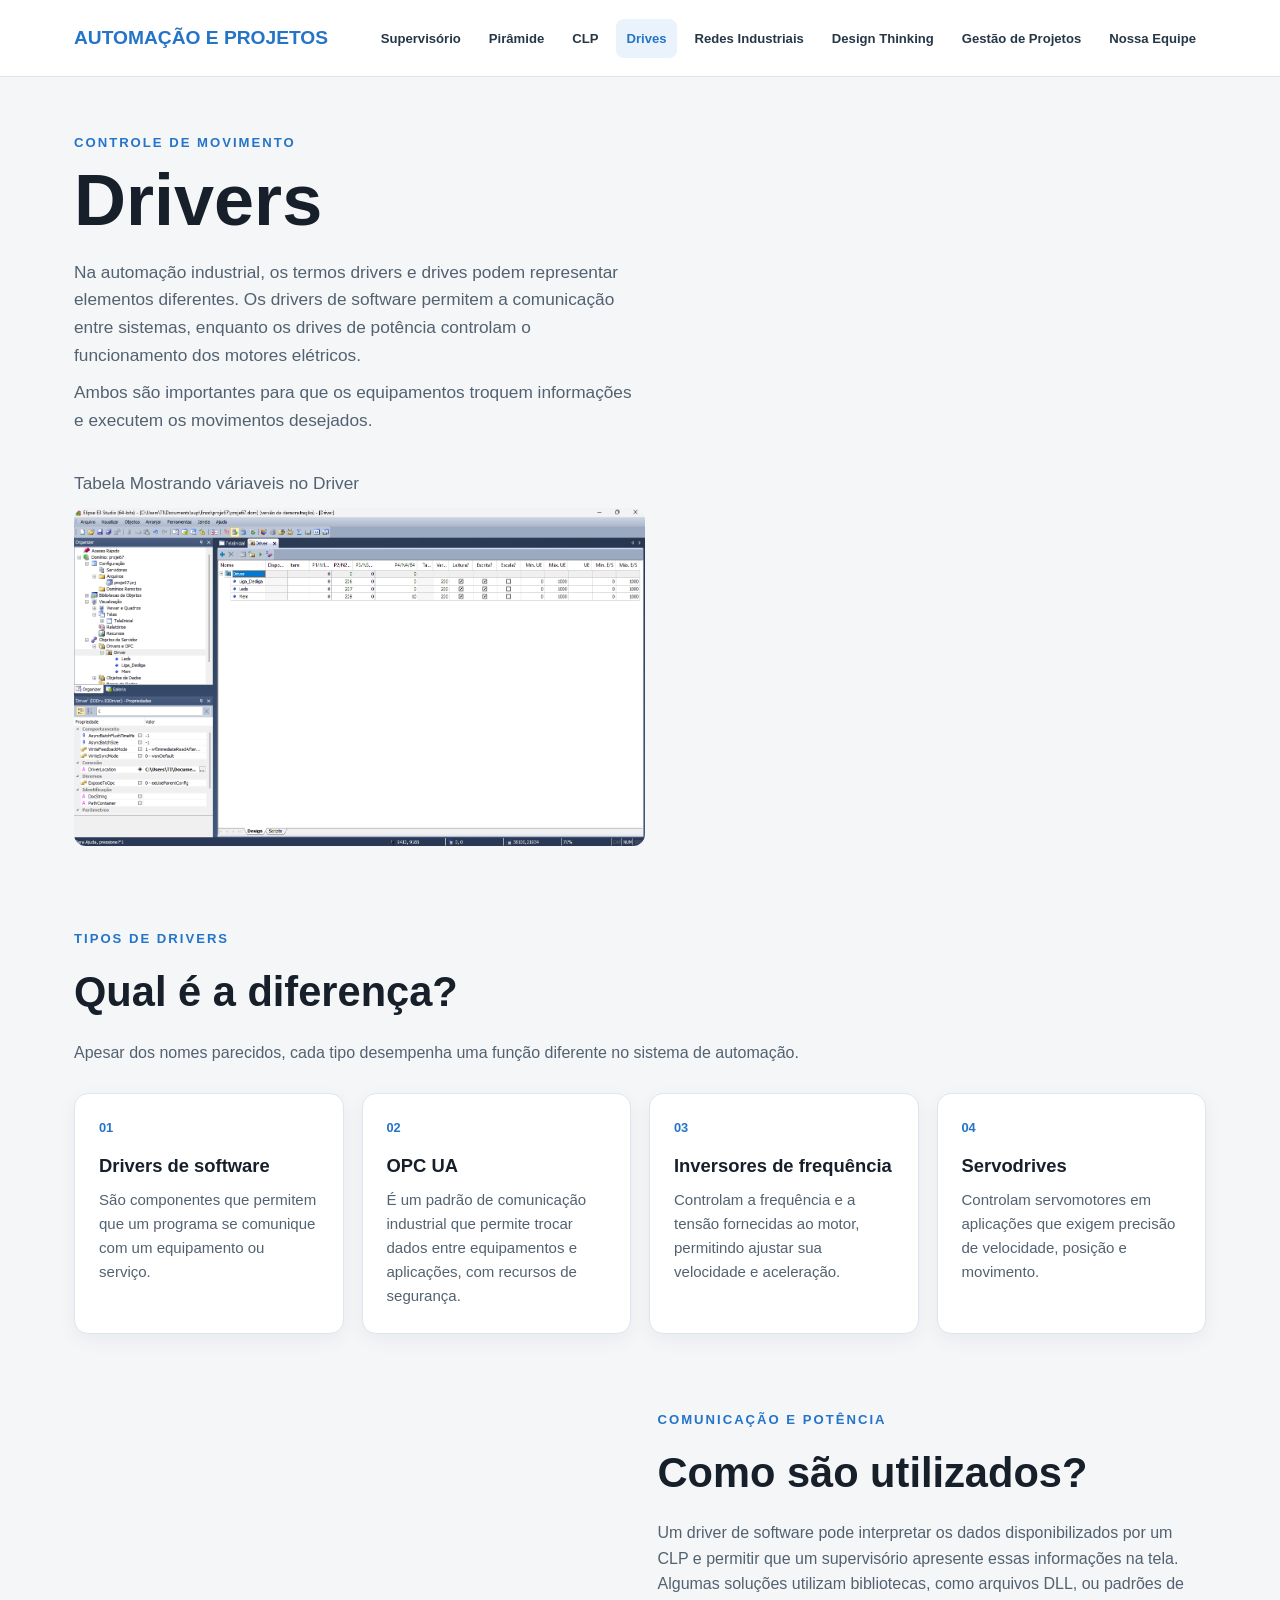
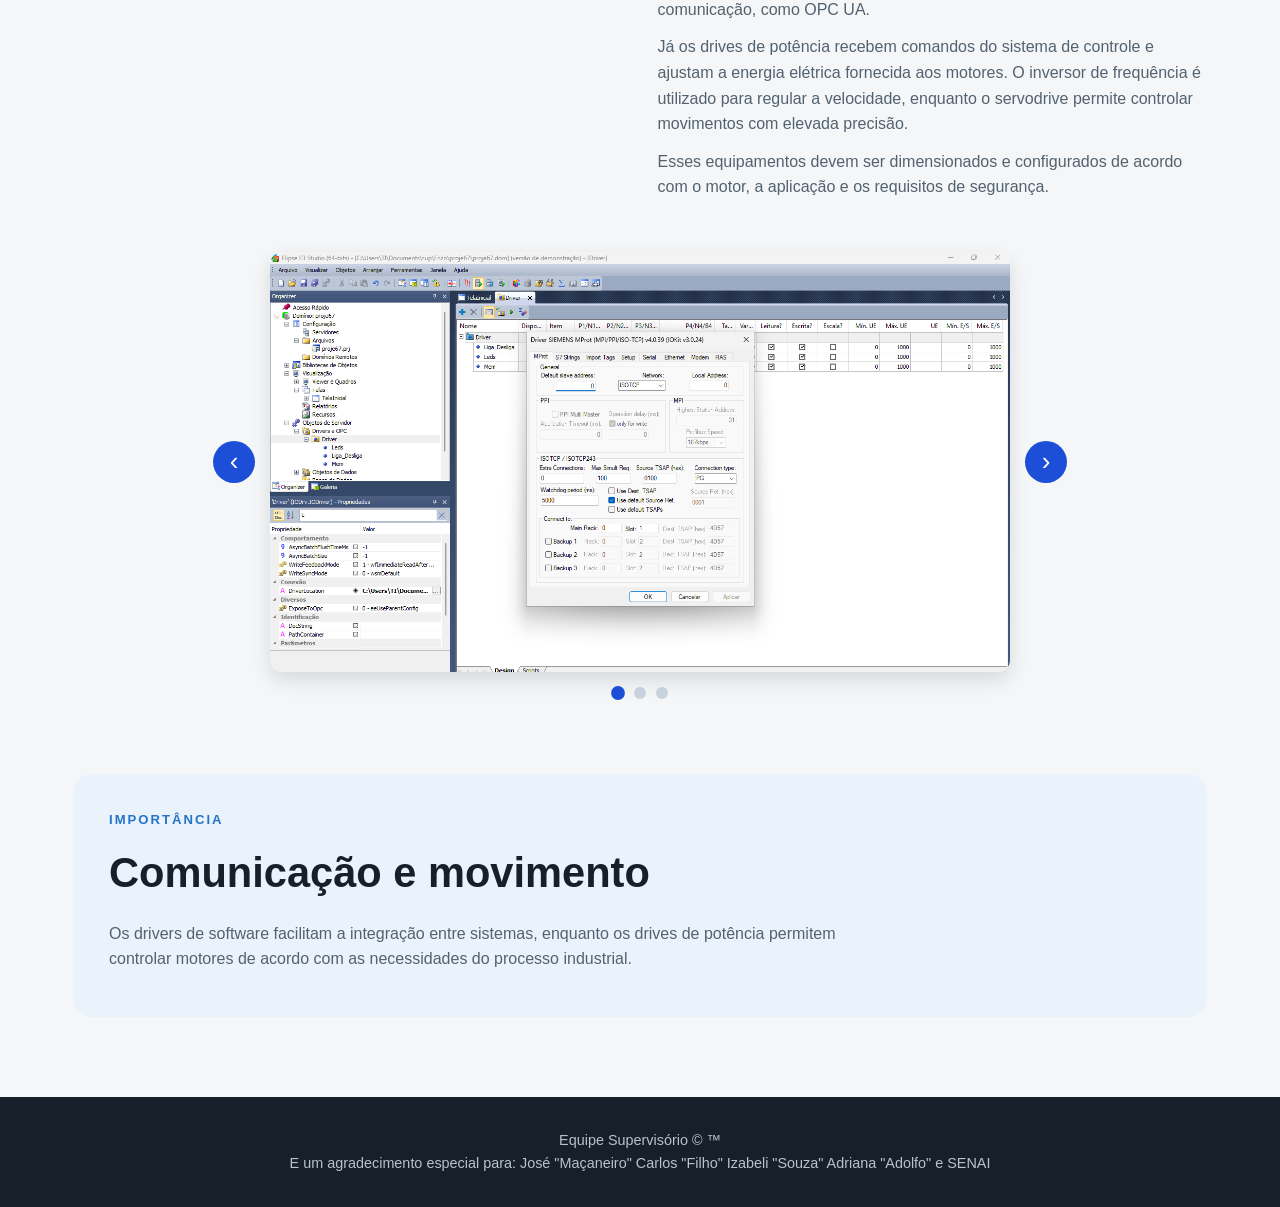
==== html/drives.html @ bd2dfe1d "site" ====
<!DOCTYPE html>
<html lang="pt-BR">
<head>
    <meta charset="UTF-8">
    <meta name="viewport" content="width=device-width, initial-scale=1.0">
    <title>Drives</title>
    <link rel="stylesheet" href="../css/style.css">
        <script src="../js/carrocel.js"defer></script>
</head>
<body>

<header>
    <nav>
        <p class="titulo">AUTOMAÇÃO E PROJETOS</p>
        <a href="../index.html">Supervisório</a>
        <a href="./piramide.html">Pirâmide</a>
        <a href="./clp.html">CLP</a>
        <a class="ativa" href="./drives.html">Drives</a>
        <a href="./redes.html">Redes Industriais</a>
        <a href="./designThinking.html">Design Thinking</a>
        <a href="./gestaoProjetos.html">Gestão de Projetos</a>
        <a href="./contato.html">Nossa Equipe</a>
    </nav>

    <details class="mobile">
        <summary>=</summary>
        <div class="menuMobile">
            <a href="../index.html">Supervisório</a>
            <a href="./piramide.html">Pirâmide</a>
            <a href="./clp.html">CLP</a>
            <a href="./drives.html">Drives</a>
            <a href="./redes.html">Redes Industriais</a>
            <a href="./gestaoProjetos.html">Gestão de Projetos</a>
            <a href="./designThinking.html">Design Thinking</a>
            <a href="./contato.html">Nossa Equipe</a>
        </div>
    </details>
</header>

<main>
    <div class="cima">
        <div>
            <div class="azulzinho">Controle de movimento</div>
            <h1>Drivers</h1>
            <p>Na automação industrial, os termos drivers e drives podem representar elementos diferentes. Os drivers de software permitem a comunicação entre sistemas, enquanto os drives de potência controlam o funcionamento dos motores elétricos.</p>
            <p>Ambos são importantes para que os equipamentos troquem informações e executem os movimentos desejados.</p>
            <br>
            <p>Tabela Mostrando váriaveis no Driver</p>
            <img src="../img/tabela_driver.png" alt="Tabela comparativa de drivers" class="image">
        </div>

        <img class="driveimg" src="../img/inv.jpg" alt="" >
        <!--  -->
    </div>

    <section>
        <div class="secao_cima">
            <div class="azulzinho">Tipos de drivers</div>
            <h2>Qual é a diferença?</h2>
            <p>Apesar dos nomes parecidos, cada tipo desempenha uma função diferente no sistema de automação.</p>
        </div>

        <div class="meio">
            <article class="quad">
                <div class="numero">01</div>
                <h3>Drivers de software</h3>
                <p>São componentes que permitem que um programa se comunique com um equipamento ou serviço.</p>
            </article>

            <article class="quad">
                <div class="numero">02</div>
                <h3>OPC UA</h3>
                <p>É um padrão de comunicação industrial que permite trocar dados entre equipamentos e aplicações, com recursos de segurança.</p>
            </article>

            <article class="quad">
                <div class="numero">03</div>
                <h3>Inversores de frequência</h3>
                <p>Controlam a frequência e a tensão fornecidas ao motor, permitindo ajustar sua velocidade e aceleração.</p>
            </article>

            <article class="quad">
                <div class="numero">04</div>
                <h3>Servodrives</h3>
                <p>Controlam servomotores em aplicações que exigem precisão de velocidade, posição e movimento.</p>
            </article>
        </div>
    </section>

    <section>
        <div class="baixo">
            <img class="image" src="../img/drive.jpg" alt="">
            <!--  -->
            <div>
                <div class="azulzinho">Comunicação e potência</div>
                <h2>Como são utilizados?</h2>
                <p class="espacoP">Um driver de software pode interpretar os dados disponibilizados por um CLP e permitir que um supervisório apresente essas informações na tela. Algumas soluções utilizam bibliotecas, como arquivos DLL, ou padrões de comunicação, como OPC UA.</p>
                <p class="espacoP">Já os drives de potência recebem comandos do sistema de controle e ajustam a energia elétrica fornecida aos motores. O inversor de frequência é utilizado para regular a velocidade, enquanto o servodrive permite controlar movimentos com elevada precisão.</p>
                <p class="espacoP">Esses equipamentos devem ser dimensionados e configurados de acordo com o motor, a aplicação e os requisitos de segurança.</p>
        </div>
    </div>
    
</div>
</div>
</section>

<section class="carrossel-section">
    <div class="carrossel">
        <button class="carrossel-btn prev" type="button" aria-label="Imagem anterior">‹</button>

        <div class="carrossel-viewport">
            <div class="slide ativo">
                <img src="../img/Driver_passo_01.png" alt="Monstrado a configuração do driver - Passo 1">
            </div>
            <div class="slide">
                <img src="../img/Driver_passo_02.png" alt="Monstrado a configuração do driver - Passo 2">
            </div>
            <div class="slide">
                <img src="../img/Driver_passo_03.png" alt="Monstrado a configuração do driver - Passo 3">
            </div>
        </div>

        <button class="carrossel-btn next" type="button" aria-label="Próxima imagem">›</button>
    </div>

    <div class="carrossel-pontos" aria-label="Navegação do carrossel">
        <button class="ponto ativo" type="button" aria-label="Ir para a imagem 1"></button>
        <button class="ponto" type="button" aria-label="Ir para a imagem 2"></button>
        <button class="ponto" type="button" aria-label="Ir para a imagem 3"></button>
    </div>
</section>


</script>  <section>
        <div class="final">
            <div class="azulzinho">Importância</div>
            <h2>Comunicação e movimento</h2>
            <p>Os drivers de software facilitam a integração entre sistemas, enquanto os drives de potência permitem controlar motores de acordo com as necessidades do processo industrial.</p>
        </div>
    </section>
</main>

<footer>
    <p>Equipe Supervisório &copy; &trade; <br> E um agradecimento especial para: José "Maçaneiro" Carlos "Filho" Izabeli "Souza" Adriana "Adolfo" e SENAI</p>
</footer>

</body>
</html>
---- css/style.css ----
* {
  box-sizing: border-box;
  margin: 0;
  padding: 0;
}


body {
  font-family: Arial, Helvetica, sans-serif;
  background: #f4f6f8;
  color: #17202a;
  line-height: 1.6;
}


header {
  background: #ffffff;
  border-bottom: 1px solid #dfe4e8;
  position: sticky;
  top: 0;
  z-index: 10;
}

nav {
  max-width: 1180px;
  margin: auto;
  min-height: 76px;
  display: flex;
  align-items: center;
  justify-content: space-between;
  gap: 8px;
  padding: 12px 24px;
}

.titulo {
  color: #2474c8;
  font-size: 1.2rem;
  font-weight: 800;
  text-decoration: none;
  white-space: nowrap;
  margin-right: auto;
}

nav a {
  color: #263746;
  text-decoration: none;
  font-weight: 700;
  font-size: .82rem;
  padding: 9px 10px;
  border-radius: 8px;
}

nav a:hover,
nav a.ativa {
  background: #eaf3fc;
  color: #2474c8;
}

.mobile {
  display: none;
}

main {
  max-width: 1180px;
  margin: auto;
  padding: 55px 24px 80px;
}

.cima {
  display: grid;
  grid-template-columns: 1.05fr .95fr;
  gap: 45px;
  align-items: center;
  min-height: 430px;
}

img {
  width: 100%;
  border-radius: 12px;
}

.driveimg {
  width: 280px;
}

.azulzinho {
  color: #2474c8;
  text-transform: uppercase;
  letter-spacing: 2px;
  font-size: .82rem;
  font-weight: 800;
  margin-bottom: 10px;
}

h1 {
  font-size: clamp(2.4rem, 6vw, 4.5rem);
  line-height: 1.05;
  margin-bottom: 20px;
}

h2 {
  font-size: clamp(1.8rem, 4vw, 2.6rem);
  margin-bottom: 14px;
}

h3 {
  font-size: 1.15rem;
  margin-bottom: 8px;
}

p {
  color: #536270;
  max-width: 760px;
}

.espacoP {
  margin-bottom: 12px;
}

.cima p {
  font-size: 1.08rem;
  margin-bottom: 10px;
}

section {
  margin-top: 75px;
}

.secao_cima {
  margin-bottom: 28px;
}

.meio {
  display: grid;
  grid-template-columns: repeat(4, 1fr);
  gap: 18px;
}

.quad {
  background: white;
  border: 1px solid #e0e5e9;
  border-radius: 14px;
  padding: 24px;
  box-shadow: 0 6px 20px rgba(25, 45, 65, .05);
}

.quad .numero {
  color: #2474c8;
  font-weight: 900;
  font-size: .8rem;
  margin-bottom: 12px;
}

.quad p {
  font-size: .94rem;
}

.baixo {
  display: grid;
  grid-template-columns: 1fr 1fr;
  gap: 35px;
  align-items: center;
}


.final {
  background: #eaf3fc;
  border-radius: 18px;
  padding: 35px;
}

.final p {
  margin-bottom: 10px;
}

footer {
  background: #17202a;
  color: #dce4ea;
  padding: 32px 24px;
  text-align: center;
}

footer p {
  margin: auto;
  color: #b7c2cb;
  font-size: .9rem;
}

@media (max-width: 1000px) {

  nav {
    gap: 4px;
    padding: 12px 16px;
  }

  nav a {
    font-size: .76rem;
    padding: 8px 7px;
  }

  .titulo {
    font-size: 1.05rem;
  }

  .meio {
    grid-template-columns: repeat(2, 1fr);
  }

}

@media (max-width: 950px) {

  nav {
    display: none;
  }

  header {
    min-height: 60px;
  }

  .mobile {
    display: block;
    position: relative;
    width: fit-content;
    padding: 10px 17px;
  }

  .mobile summary {
    display: inline-block;
    cursor: pointer;
    list-style: none;
    background-color: #ffffff;
    color: #17202a;
    padding: 8px 12px;
    border-radius: 8px;
    font-size: 1.2rem;
  }

  .mobile .menuMobile {
    position: absolute;
    left: 17px;
    top: 52px;
    background-color: white;
    list-style: none;
    padding: 10px;
    margin-top: 5px;
    min-width: 210px;
    box-shadow: 0 2px 8px #0003;
    border-radius: 8px;
    z-index: 10;
  }

  .mobile .menuMobile a {
    padding: 8px;
  }

  .mobile .menuMobile a {
    display: block;
    padding: 8px;
    text-decoration: none;
    color: #263746;
  }

  .mobile a:hover {
    color: #2474c8;
  }

}


@media (max-width: 600px) {

  main {
    padding: 35px 17px 60px;
  }

  .cima,
  .baixo {
    grid-template-columns: 1fr;
  }

  .cima {
    gap: 25px;
    min-height: auto;
  }

  .meio {
    grid-template-columns: 1fr;
  }

  section {
    margin-top: 60px;
  }

  .quad {
    padding: 20px;
  }

  .final {
    padding: 25px;
  }


}

.piramide {
  display: flex;
  flex-direction: column;
  align-items: center;
  gap: 5px;
  margin: 35px auto;
  width: 100%;
}

.nivel {
  text-align: center;
  padding: 22px 25px;
  background: white;
  border: 1px solid #d5e3f0;
  border-radius: 8px;
  box-shadow: 0 4px 12px rgba(25, 45, 65, .06);
}

.nivel h3 {
  color: #17202a;
  margin: 5px 0 8px;
}

.nivel p {
  margin: auto;
  font-size: .9rem;
}

.nivel .numero {
  color: #2474c8;
  font-size: .8rem;
  font-weight: 900;
}

.nivel1 {
  width: 35%;
  background: #eaf3fc;
}

.nivel2 {
  width: 48%;
}

.nivel3 {
  width: 61%;
  background: #eaf3fc;
}

.nivel4 {
  width: 74%;
}

.nivel5 {
  width: 87%;
  background: #eaf3fc;
}

@media (max-width: 600px) {
  .nivel {
    padding: 16px 12px;
  }

  .nivel1 {
    width: 52%;
  }

  .nivel2 {
    width: 65%;
  }

  .nivel3 {
    width: 78%;
  }

  .nivel4 {
    width: 90%;
  }

  .nivel5 {
    width: 100%;
  }

  .nivel p {
    font-size: .85rem;
  }
}

.listaRedes {
  display: grid;
  grid-template-columns: repeat(2, minmax(0, 1fr));
  column-gap: 40px;
  row-gap: 0;
  margin-top: 25px;
}

.itemRedes {
  background: transparent;
  border: none;
  border-bottom: 1px solid #d7e0e8;
  border-radius: 0;
  box-shadow: none;
  padding: 25px 10px;
  position: relative;
}

.itemRedes .numero {
  display: inline-block;
  color: #2474c8;
  background: #eaf3fc;
  font-size: .78rem;
  font-weight: 900;
  padding: 4px 10px;
  border-radius: 5px;
  margin-bottom: 12px;
}

.itemRedes h3 {
  color: #17202a;
  font-size: 1.2rem;
  margin-bottom: 8px;
}

.itemRedes p {
  font-size: .95rem;
  line-height: 1.7;
}

@media (max-width: 600px) {
  .listaRedes {
    grid-template-columns: 1fr;
  }

  .itemRedes {
    padding: 22px 5px;
  }
}

.etapas {
  display: grid;
  grid-template-columns: repeat(5, minmax(0, 1fr));
  gap: 20px;
  margin-top: 45px;
}

.etapaDesign {
  position: relative;
  padding: 0 5px 20px;
}

.numeroEtapa {
  display: flex;
  align-items: center;
  justify-content: center;
  width: 48px;
  height: 48px;
  border-radius: 50%;
  background: #2474c8;
  color: white;
  font-weight: 900;
  font-size: 1rem;
  position: relative;
  z-index: 1;
}

.linhaEtapa {
  height: 3px;
  background: #c8dff5;
  position: absolute;
  top: 23px;
  left: 48px;
  right: -20px;
}


.etapaDesign h3 {
  margin-top: 22px;
  font-size: 1.15rem;
  color: #17202a;
}

.etapaDesign p {
  font-size: .92rem;
  line-height: 1.7;
}

.aplicacaoDesign {
  display: grid;
  grid-template-columns: 1fr 1fr;
  align-items: center;
  gap: 45px;
}

.aplicacaoDesign img {
  width: 100%;
  max-height: 420px;
  object-fit: cover;
  border-radius: 18px;
}

.aplicacaoDesign h2 {
  margin-bottom: 18px;
}

.aplicacaoDesign p {
  margin-bottom: 14px;
}

.resultadoDesign {
  padding: 35px 0;
  border-top: 3px solid #2474c8;
  border-bottom: 1px solid #d7e0e8;
}

.resultadoDesign h2 {
  max-width: 650px;
}

.resultadoDesign p {
  font-size: 1.05rem;
  max-width: 850px;
}

@media (max-width: 900px) {
  .etapas {
    grid-template-columns: repeat(2, minmax(0, 1fr));
    gap: 25px;
  }

  .linhaEtapa {
    display: none;
  }

  .aplicacaoDesign {
    grid-template-columns: 1fr;
    gap: 25px;
  }

  .aplicacaoDesign img {
    max-height: 350px;
    object-fit: contain;
  }
}

@media (max-width: 600px) {
  .etapas {
    grid-template-columns: 1fr;
    gap: 0;
    margin-top: 30px;
  }

  .etapaDesign {
    padding: 0 0 28px 4px;
  }

  .etapaDesign h3 {
    margin-top: 12px;
  }

  .etapaDesign p {
    max-width: 100%;
  }

  .resultadoDesign {
    padding: 28px 0;
  }
}

.introCLP {
  max-width: 1180px;
  margin: 55px auto 75px;
  padding: 0 25px;
  display: grid;
  grid-template-columns: 1fr 1fr;
  align-items: center;
  gap: 55px;
}

.textoIntroCLP h1 {
  font-size: 3rem;
  line-height: 1.15;
  margin: 15px 0 25px;
  color: #17202a;
}

.textoIntroCLP p {
  color: #526174;
  line-height: 1.8;
  margin-bottom: 16px;
}

.imagemIntroCLP {
  width: 100%;
  height: 390px;
  object-fit: cover;
  border-radius: 14px;
  display: block;
}

.funcionamentoCLP {
  padding: 60px 25px 70px;
}

.tituloFuncionamentoCLP {
  max-width: 1180px;
  margin: 0 auto 40px;
  text-align: left;
}

.tituloFuncionamentoCLP h2 {
  font-size: 2.3rem;
  color: #17202a;
  margin: 12px 0;
}

.tituloFuncionamentoCLP p {
  color: #526174;
  line-height: 1.8;
}

.etapasCLP {
  max-width: 1180px;
  margin: auto;
  display: grid;
  grid-template-columns: repeat(4, minmax(0, 1fr));
  gap: 22px;
}

.etapaCLP {
  padding: 25px 22px;
  border-top: 3px solid #2474c8;
  background-color: #ffffff;
  border-radius: 0 0 10px 10px;
  transition: transform 0.2s, box-shadow 0.2s;
}

.numeroCLP {
  color: #2474c8;
  font-size: 1.8rem;
  font-weight: 900;
  margin-bottom: 20px;
}

.etapaCLP h3 {
  font-size: 1.2rem;
  color: #17202a;
  margin-bottom: 12px;
}

.etapaCLP p {
  color: #526174;
  line-height: 1.7;
  font-size: 0.95rem;
}

.aplicacaoCLP {
  max-width: 1180px;
  margin: 75px auto;
  padding: 0 25px;
  display: grid;
  grid-template-columns: 0.95fr 1.05fr;
  gap: 50px;
  align-items: center;
  direction: rtl;
}

.imagemAplicacaoCLP {
  width: 100%;
  height: 430px;
  object-fit: cover;
  display: block;
  border-radius: 14px;
}

.textoAplicacaoCLP {
  direction: ltr;
}

.textoAplicacaoCLP h2 {
  font-size: 2.3rem;
  line-height: 1.25;
  color: #17202a;
  margin: 14px 0 22px;
}

.textoAplicacaoCLP p {
  color: #526174;
  line-height: 1.8;
  margin-bottom: 16px;
}

.importanciaCLP {
  max-width: 1130px;
  margin: 0 auto 65px;
  padding: 30px;
  display: flex;
  align-items: flex-start;
  gap: 25px;
  border-radius: 12px;
}

.importanciaCLP h2 {
  color: #17202a;
  margin: 10px 0;
  font-size: 1.8rem;
}

.importanciaCLP p {
  color: #526174;
  line-height: 1.8;
}

@media (max-width: 900px) {
  .introCLP {
    gap: 30px;
  }

  .textoIntroCLP h1 {
    font-size: 2.4rem;
  }

  .etapasCLP {
    grid-template-columns: repeat(2, minmax(0, 1fr));
  }

  .aplicacaoCLP {
    gap: 30px;
  }

  .imagemAplicacaoCLP {
    height: 360px;
  }

  .importanciaCLP {
    margin-left: 25px;
    margin-right: 25px;
  }
}

@media (max-width: 600px) {
  .introCLP {
    grid-template-columns: 1fr;
    margin: 35px auto 50px;
    padding: 0 18px;
    gap: 25px;
  }

  .textoIntroCLP h1 {
    font-size: 2.2rem;
  }

  .imagemIntroCLP {
    height: 270px;
  }

  .funcionamentoCLP {
    padding: 40px 18px;
  }

  .tituloFuncionamentoCLP h2 {
    font-size: 1.9rem;
  }

  .etapasCLP {
    grid-template-columns: 1fr;
    gap: 15px;
  }

  .etapaCLP {
    padding: 22px;
  }

  .numeroCLP {
    margin-bottom: 10px;
  }

  .aplicacaoCLP {
    grid-template-columns: 1fr;
    margin: 45px auto;
    padding: 0 18px;
    gap: 25px;
  }

  .imagemAplicacaoCLP {
    height: 280px;
  }

  .textoAplicacaoCLP h2 {
    font-size: 1.9rem;
  }

  .importanciaCLP {
    margin: 0 18px 40px;
    padding: 22px;
    gap: 15px;
  }
}




.carrossel-section {
  margin: 40px 0;
  text-align: center;
}

.carrossel {
  display: flex;
  align-items: center;
  justify-content: center;
  gap: 15px;
  margin-bottom: 15px;
}

.carrossel-viewport {
  position: relative;
  width: min(740px, 100%);
  max-height: 420px;
  overflow: hidden;
  border-radius: 12px;
  box-shadow: 0 8px 20px rgba(0, 0, 0, 0.12);
}

.slide {
  display: none;
  width: 100%;
}

.slide.ativo {
  display: block;
}

.slide img {
  display: block;
  width: 100%;
  height: auto;
  object-fit: contain;
  border-radius: 12px;
}

.carrossel-btn {
  width: 42px;
  height: 42px;
  border: none;
  border-radius: 50%;
  background: #1d4ed8;
  color: #fff;
  font-size: 26px;
  cursor: pointer;
  transition: 0.2s ease;
}

.carrossel-btn:hover {
  background: #163ea8;
}

.carrossel-pontos {
  display: flex;
  justify-content: center;
  gap: 10px;
}

.ponto {
  width: 12px;
  height: 12px;
  border: none;
  border-radius: 50%;
  background: #cbd5e1;
  cursor: pointer;
  transition: 0.2s ease;
}

.ponto.ativo {
  background: #1d4ed8;
  transform: scale(1.15);
}

.imagemIntroCLP {
  max-width: 100%;
  height: auto;
  object-fit: contain;
}

.etapaCLP p {
  overflow-wrap: break-word;
  word-wrap: break-word;
  word-break: break-word;
}

.contatoItem {
  display: flex;
  flex-direction: column;
  align-items: center;
  gap: 6px;
  margin-top: 15px;
  text-decoration: none;
  color: inherit;
  text-align: center;
}

.contatoItem span {
  font-size: 13px;
  word-break: break-all;
  color: #555;
}

.sociaisContainer {
  display: flex;
  justify-content: center;
  gap: 12px;
  margin-top: 15px;
  width: 100%;
}

.githubLink,
.gmailLink {
  display: inline-flex;
  align-items: center;
  justify-content: center;
  text-decoration: none;
  transition: transform 0.2s ease;
}

.githubIcon {
  width: 32px;
  height: 32px;
  fill: #24292e;
  transition: fill 0.2s ease;
}

.gmailIcon {
  width: 28px;
  height: 28px;
}

.githubLink:hover {
  transform: scale(1.1);
}

.githubLink:hover .githubIcon {
  fill: #000000;
}

.gmailLink:hover {
  transform: scale(1.1);
}
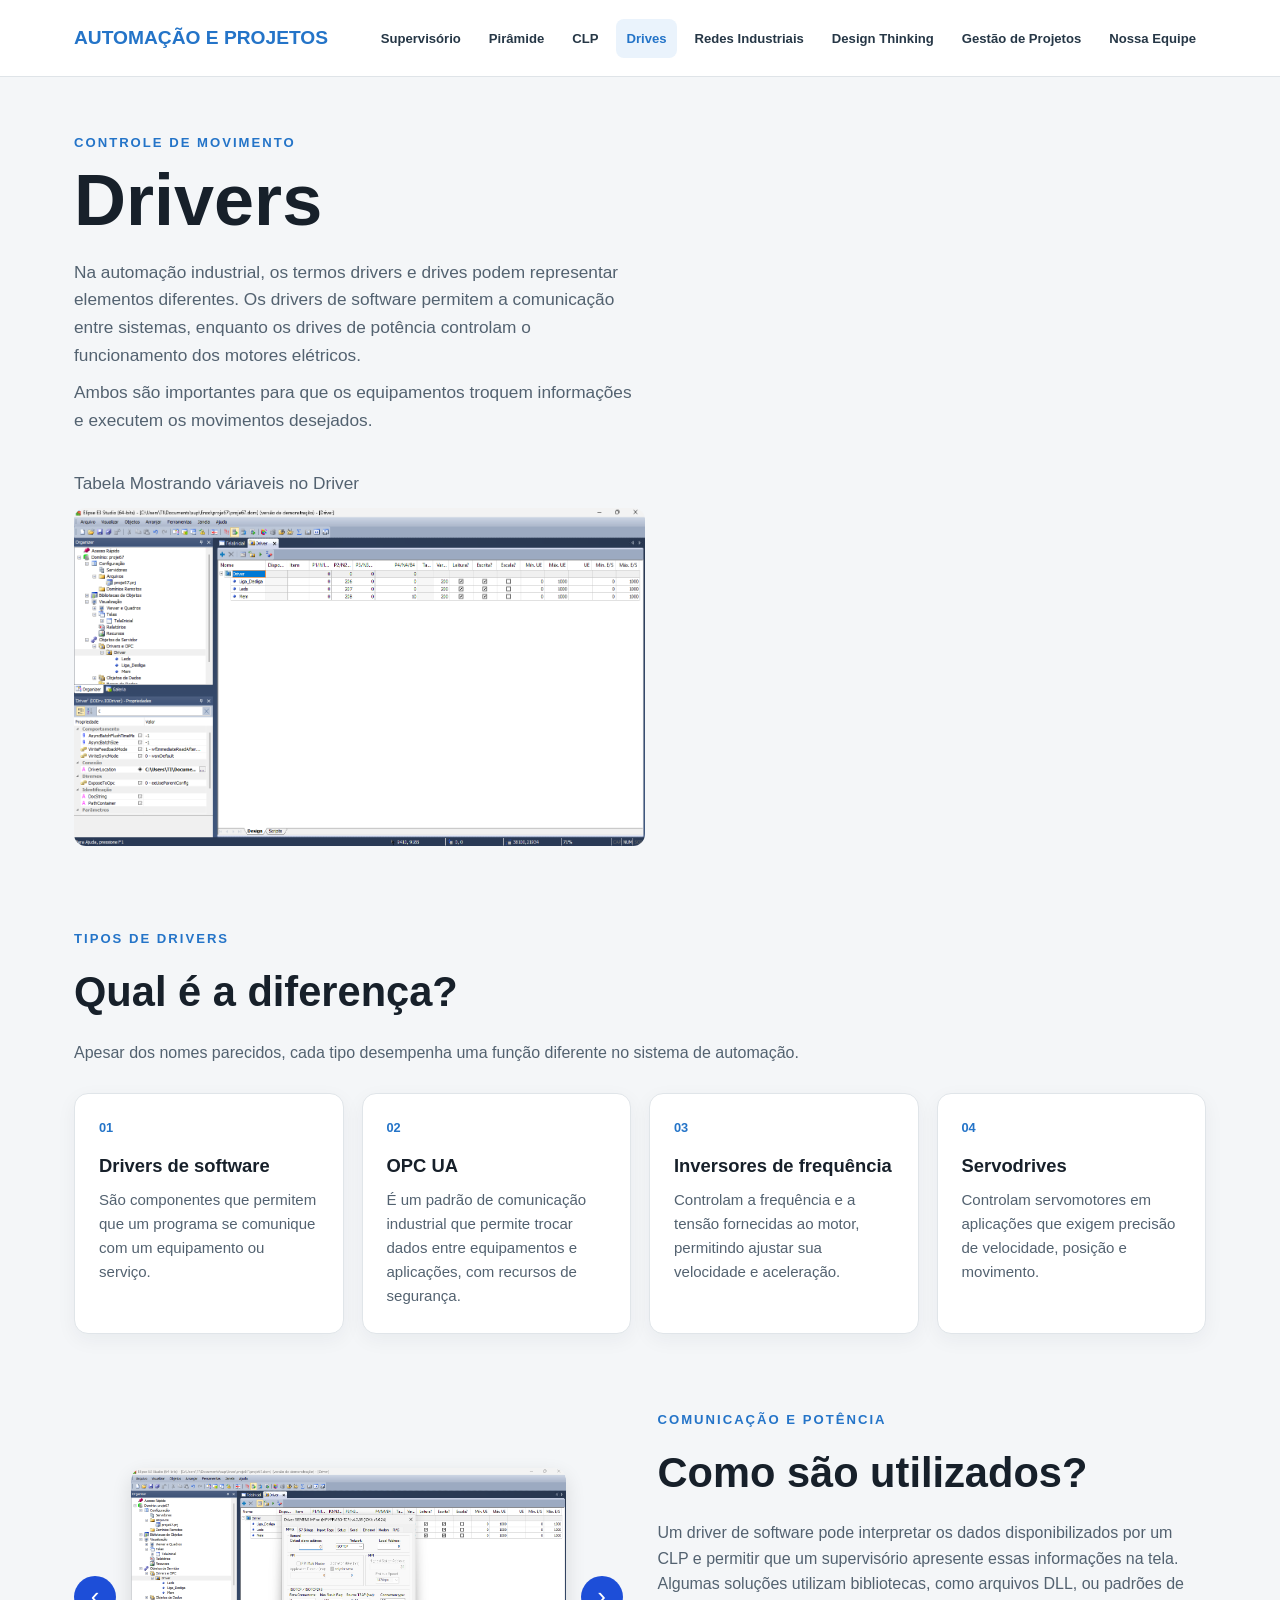
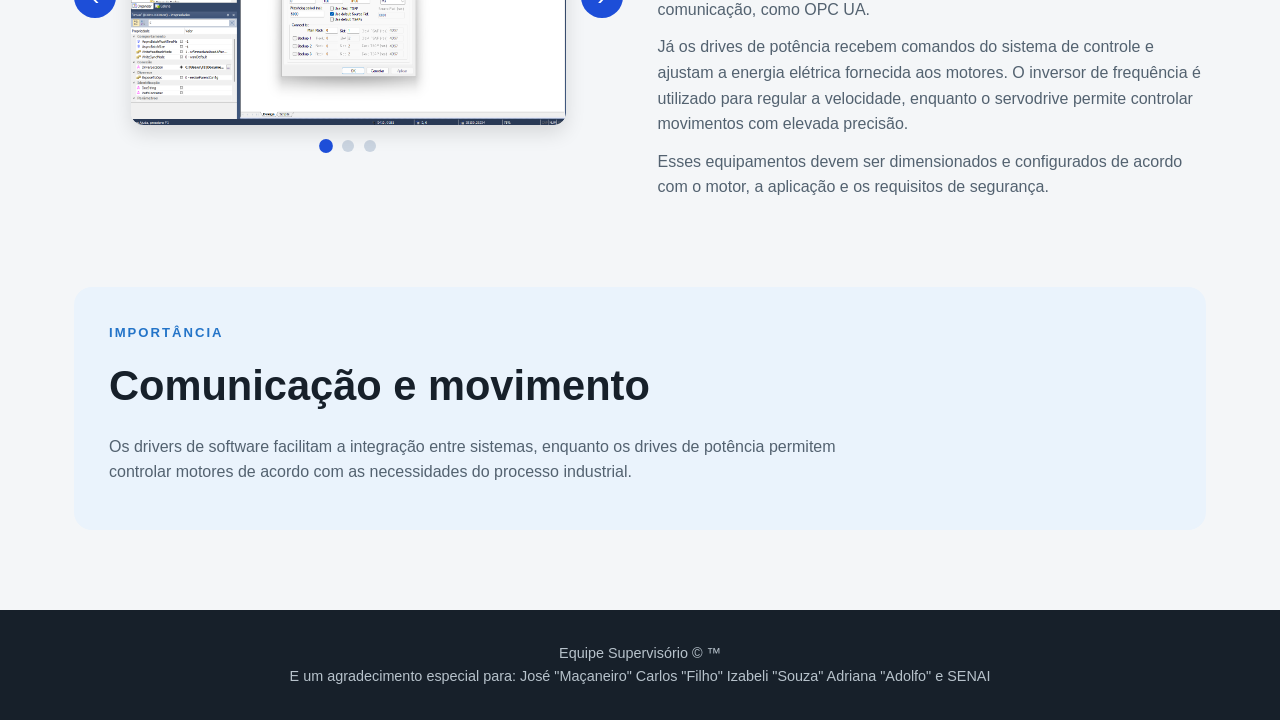
==== commit 48829bed: "site2" ====
--- a/html/drives.html
+++ b/html/drives.html
@@ -1,149 +1,186 @@
-
 <!DOCTYPE html>
 <html lang="pt-BR">
+
 <head>
     <meta charset="UTF-8">
     <meta name="viewport" content="width=device-width, initial-scale=1.0">
     <title>Drives</title>
     <link rel="stylesheet" href="../css/style.css">
-        <script src="../js/carrocel.js"defer></script>
+    <script src="../js/carrocel.js" defer></script>
 </head>
+
 <body>
 
-<header>
-    <nav>
-        <p class="titulo">AUTOMAÇÃO E PROJETOS</p>
-        <a href="../index.html">Supervisório</a>
-        <a href="./piramide.html">Pirâmide</a>
-        <a href="./clp.html">CLP</a>
-        <a class="ativa" href="./drives.html">Drives</a>
-        <a href="./redes.html">Redes Industriais</a>
-        <a href="./designThinking.html">Design Thinking</a>
-        <a href="./gestaoProjetos.html">Gestão de Projetos</a>
-        <a href="./contato.html">Nossa Equipe</a>
-    </nav>
 
-    <details class="mobile">
-        <summary>=</summary>
-        <div class="menuMobile">
+    <header>
+        <nav>
+            <p class="titulo">AUTOMAÇÃO E PROJETOS</p>
             <a href="../index.html">Supervisório</a>
             <a href="./piramide.html">Pirâmide</a>
             <a href="./clp.html">CLP</a>
-            <a href="./drives.html">Drives</a>
+            <a class="ativa" href="./drives.html">Drives</a>
             <a href="./redes.html">Redes Industriais</a>
+            <a href="./designThinking.html">Design Thinking</a>
             <a href="./gestaoProjetos.html">Gestão de Projetos</a>
-            <a href="./designThinking.html">Design Thinking</a>
             <a href="./contato.html">Nossa Equipe</a>
-        </div>
-    </details>
-</header>
+        </nav>
 
-<main>
-    <div class="cima">
-        <div>
-            <div class="azulzinho">Controle de movimento</div>
-            <h1>Drivers</h1>
-            <p>Na automação industrial, os termos drivers e drives podem representar elementos diferentes. Os drivers de software permitem a comunicação entre sistemas, enquanto os drives de potência controlam o funcionamento dos motores elétricos.</p>
-            <p>Ambos são importantes para que os equipamentos troquem informações e executem os movimentos desejados.</p>
-            <br>
-            <p>Tabela Mostrando váriaveis no Driver</p>
-            <img src="../img/tabela_driver.png" alt="Tabela comparativa de drivers" class="image">
+
+        <details class="mobile">
+            <summary>=</summary>
+            <div class="menuMobile">
+                <a href="../index.html">Supervisório</a>
+                <a href="./piramide.html">Pirâmide</a>
+                <a href="./clp.html">CLP</a>
+                <a href="./drives.html">Drives</a>
+                <a href="./redes.html">Redes Industriais</a>
+                <a href="./gestaoProjetos.html">Gestão de Projetos</a>
+                <a href="./designThinking.html">Design Thinking</a>
+                <a href="./contato.html">Nossa Equipe</a>
+            </div>
+        </details>
+    </header>
+
+
+    <main>
+        <div class="cima">
+            <div>
+                <div class="azulzinho">Controle de movimento</div>
+                <h1>Drivers</h1>
+                <p>Na automação industrial, os termos drivers e drives podem representar elementos diferentes. Os
+                    drivers de software permitem a comunicação entre sistemas, enquanto os drives de potência controlam
+                    o funcionamento dos motores elétricos.</p>
+                <p>Ambos são importantes para que os equipamentos troquem informações e executem os movimentos
+                    desejados.</p>
+                <br>
+                <p>Tabela Mostrando váriaveis no Driver</p>
+                <img src="../img/tabela_driver.png" alt="Tabela comparativa de drivers" class="image">
+            </div>
+
+
+            <img class="driveimg" src="../img/inv.jpg" alt="">
         </div>
 
-        <img class="driveimg" src="../img/inv.jpg" alt="" >
-        <!--  -->
-    </div>
 
-    <section>
-        <div class="secao_cima">
-            <div class="azulzinho">Tipos de drivers</div>
-            <h2>Qual é a diferença?</h2>
-            <p>Apesar dos nomes parecidos, cada tipo desempenha uma função diferente no sistema de automação.</p>
-        </div>
-
-        <div class="meio">
-            <article class="quad">
-                <div class="numero">01</div>
-                <h3>Drivers de software</h3>
-                <p>São componentes que permitem que um programa se comunique com um equipamento ou serviço.</p>
-            </article>
-
-            <article class="quad">
-                <div class="numero">02</div>
-                <h3>OPC UA</h3>
-                <p>É um padrão de comunicação industrial que permite trocar dados entre equipamentos e aplicações, com recursos de segurança.</p>
-            </article>
-
-            <article class="quad">
-                <div class="numero">03</div>
-                <h3>Inversores de frequência</h3>
-                <p>Controlam a frequência e a tensão fornecidas ao motor, permitindo ajustar sua velocidade e aceleração.</p>
-            </article>
-
-            <article class="quad">
-                <div class="numero">04</div>
-                <h3>Servodrives</h3>
-                <p>Controlam servomotores em aplicações que exigem precisão de velocidade, posição e movimento.</p>
-            </article>
-        </div>
-    </section>
-
-    <section>
-        <div class="baixo">
-            <img class="image" src="../img/drive.jpg" alt="">
-            <!--  -->
-            <div>
-                <div class="azulzinho">Comunicação e potência</div>
-                <h2>Como são utilizados?</h2>
-                <p class="espacoP">Um driver de software pode interpretar os dados disponibilizados por um CLP e permitir que um supervisório apresente essas informações na tela. Algumas soluções utilizam bibliotecas, como arquivos DLL, ou padrões de comunicação, como OPC UA.</p>
-                <p class="espacoP">Já os drives de potência recebem comandos do sistema de controle e ajustam a energia elétrica fornecida aos motores. O inversor de frequência é utilizado para regular a velocidade, enquanto o servodrive permite controlar movimentos com elevada precisão.</p>
-                <p class="espacoP">Esses equipamentos devem ser dimensionados e configurados de acordo com o motor, a aplicação e os requisitos de segurança.</p>
-        </div>
-    </div>
-    
-</div>
-</div>
-</section>
-
-<section class="carrossel-section">
-    <div class="carrossel">
-        <button class="carrossel-btn prev" type="button" aria-label="Imagem anterior">‹</button>
-
-        <div class="carrossel-viewport">
-            <div class="slide ativo">
-                <img src="../img/Driver_passo_01.png" alt="Monstrado a configuração do driver - Passo 1">
+        <section>
+            <div class="secao_cima">
+                <div class="azulzinho">Tipos de drivers</div>
+                <h2>Qual é a diferença?</h2>
+                <p>Apesar dos nomes parecidos, cada tipo desempenha uma função diferente no sistema de automação.</p>
             </div>
-            <div class="slide">
-                <img src="../img/Driver_passo_02.png" alt="Monstrado a configuração do driver - Passo 2">
-            </div>
-            <div class="slide">
-                <img src="../img/Driver_passo_03.png" alt="Monstrado a configuração do driver - Passo 3">
-            </div>
-        </div>
-
-        <button class="carrossel-btn next" type="button" aria-label="Próxima imagem">›</button>
-    </div>
-
-    <div class="carrossel-pontos" aria-label="Navegação do carrossel">
-        <button class="ponto ativo" type="button" aria-label="Ir para a imagem 1"></button>
-        <button class="ponto" type="button" aria-label="Ir para a imagem 2"></button>
-        <button class="ponto" type="button" aria-label="Ir para a imagem 3"></button>
-    </div>
-</section>
 
 
-</script>  <section>
-        <div class="final">
-            <div class="azulzinho">Importância</div>
-            <h2>Comunicação e movimento</h2>
-            <p>Os drivers de software facilitam a integração entre sistemas, enquanto os drives de potência permitem controlar motores de acordo com as necessidades do processo industrial.</p>
-        </div>
-    </section>
-</main>
+            <div class="meio">
+                <article class="quad">
+                    <div class="numero">01</div>
+                    <h3>Drivers de software</h3>
+                    <p>São componentes que permitem que um programa se comunique com um equipamento ou serviço.</p>
+                </article>
 
-<footer>
-    <p>Equipe Supervisório &copy; &trade; <br> E um agradecimento especial para: José "Maçaneiro" Carlos "Filho" Izabeli "Souza" Adriana "Adolfo" e SENAI</p>
-</footer>
+
+                <article class="quad">
+                    <div class="numero">02</div>
+                    <h3>OPC UA</h3>
+                    <p>É um padrão de comunicação industrial que permite trocar dados entre equipamentos e aplicações,
+                        com recursos de segurança.</p>
+                </article>
+
+
+                <article class="quad">
+                    <div class="numero">03</div>
+                    <h3>Inversores de frequência</h3>
+                    <p>Controlam a frequência e a tensão fornecidas ao motor, permitindo ajustar sua velocidade e
+                        aceleração.</p>
+                </article>
+
+
+                <article class="quad">
+                    <div class="numero">04</div>
+                    <h3>Servodrives</h3>
+                    <p>Controlam servomotores em aplicações que exigem precisão de velocidade, posição e movimento.</p>
+                </article>
+            </div>
+        </section>
+
+
+        <section>
+            <div class="baixo">
+                <section class="carrossel-section">
+                    <button class="fechar-fullscreen" aria-label="Fechar ampliação">&times;</button>
+
+
+                    <div class="carrossel">
+                        <button class="carrossel-btn prev" type="button" aria-label="Imagem anterior">‹</button>
+
+
+                        <div class="carrossel-viewport">
+                            <div class="slide ativo">
+                                <img src="../img/Driver_passo_01.png"
+                                    alt="Mostrando a configuração do driver - Passo 1">
+                            </div>
+                            <div class="slide">
+                                <img src="../img/Driver_passo_02.png"
+                                    alt="Mostrando a configuração do driver - Passo 2">
+                            </div>
+                            <div class="slide"> 
+                                <img src="../img/Driver_passo_03.png"
+                                    alt="Mostrando a configuração do driver - Passo 3">
+                            </div>
+                        </div>
+
+
+                        <button class="carrossel-btn next" type="button" aria-label="Próxima imagem">›</button>
+                    </div>
+
+
+                    <div class="carrossel-pontos" aria-label="Navegação do carrossel">
+                        <button class="ponto ativo" type="button" aria-label="Ir para a imagem 1"></button>
+                        <button class="ponto" type="button" aria-label="Ir para a imagem 2"></button>
+                        <button class="ponto" type="button" aria-label="Ir para a imagem 3"></button>
+                    </div>
+                </section>
+                <div>
+                    <div class="azulzinho">Comunicação e potência</div>
+                    <h2>Como são utilizados?</h2>
+                    <p class="espacoP">Um driver de software pode interpretar os dados disponibilizados por um CLP e
+                        permitir que um supervisório apresente essas informações na tela. Algumas soluções utilizam
+                        bibliotecas, como arquivos DLL, ou padrões de comunicação, como OPC UA.</p>
+                    <p class="espacoP">Já os drives de potência recebem comandos do sistema de controle e ajustam a
+                        energia elétrica fornecida aos motores. O inversor de frequência é utilizado para regular a
+                        velocidade, enquanto o servodrive permite controlar movimentos com elevada precisão.</p>
+                    <p class="espacoP">Esses equipamentos devem ser dimensionados e configurados de acordo com o motor,
+                        a aplicação e os requisitos de segurança.</p>
+                </div>
+            </div>
+
+            </div>
+            </div>
+        </section>
+
+
+
+
+
+
+
+        </script>
+        <section>
+            <div class="final">
+                <div class="azulzinho">Importância</div>
+                <h2>Comunicação e movimento</h2>
+                <p>Os drivers de software facilitam a integração entre sistemas, enquanto os drives de potência permitem
+                    controlar motores de acordo com as necessidades do processo industrial.</p>
+            </div>
+        </section>
+    </main>
+
+
+    <footer>
+        <p>Equipe Supervisório &copy; &trade; <br> E um agradecimento especial para: José "Maçaneiro" Carlos "Filho"
+            Izabeli "Souza" Adriana "Adolfo" e SENAI</p>
+    </footer>
+
 
 </body>
-</html>
+
+</html>
--- a/css/style.css
+++ b/css/style.css
@@ -3,6 +3,8 @@
   margin: 0;
   padding: 0;
 }
+
+
 
 
 body {
@@ -11,6 +13,8 @@
   color: #17202a;
   line-height: 1.6;
 }
+
+
 
 
 header {
@@ -20,6 +24,7 @@
   top: 0;
   z-index: 10;
 }
+
 
 nav {
   max-width: 1180px;
@@ -32,6 +37,7 @@
   padding: 12px 24px;
 }
 
+
 .titulo {
   color: #2474c8;
   font-size: 1.2rem;
@@ -41,6 +47,7 @@
   margin-right: auto;
 }
 
+
 nav a {
   color: #263746;
   text-decoration: none;
@@ -50,21 +57,25 @@
   border-radius: 8px;
 }
 
+
 nav a:hover,
 nav a.ativa {
   background: #eaf3fc;
   color: #2474c8;
 }
 
+
 .mobile {
   display: none;
 }
+
 
 main {
   max-width: 1180px;
   margin: auto;
   padding: 55px 24px 80px;
 }
+
 
 .cima {
   display: grid;
@@ -74,10 +85,12 @@
   min-height: 430px;
 }
 
+
 img {
   width: 100%;
   border-radius: 12px;
 }
+
 
 .driveimg {
   width: 280px;
@@ -92,49 +105,59 @@
   margin-bottom: 10px;
 }
 
+
 h1 {
   font-size: clamp(2.4rem, 6vw, 4.5rem);
   line-height: 1.05;
   margin-bottom: 20px;
 }
 
+
 h2 {
   font-size: clamp(1.8rem, 4vw, 2.6rem);
   margin-bottom: 14px;
 }
 
+
 h3 {
   font-size: 1.15rem;
   margin-bottom: 8px;
 }
 
+
 p {
   color: #536270;
   max-width: 760px;
 }
 
+
 .espacoP {
   margin-bottom: 12px;
 }
+
 
 .cima p {
   font-size: 1.08rem;
   margin-bottom: 10px;
 }
 
+
 section {
   margin-top: 75px;
 }
 
+
 .secao_cima {
   margin-bottom: 28px;
 }
+
 
 .meio {
   display: grid;
   grid-template-columns: repeat(4, 1fr);
   gap: 18px;
 }
+
 
 .quad {
   background: white;
@@ -144,6 +167,7 @@
   box-shadow: 0 6px 20px rgba(25, 45, 65, .05);
 }
 
+
 .quad .numero {
   color: #2474c8;
   font-weight: 900;
@@ -151,9 +175,11 @@
   margin-bottom: 12px;
 }
 
+
 .quad p {
   font-size: .94rem;
 }
+
 
 .baixo {
   display: grid;
@@ -163,15 +189,19 @@
 }
 
 
+
+
 .final {
   background: #eaf3fc;
   border-radius: 18px;
   padding: 35px;
 }
 
+
 .final p {
   margin-bottom: 10px;
 }
+
 
 footer {
   background: #17202a;
@@ -180,43 +210,54 @@
   text-align: center;
 }
 
+
 footer p {
   margin: auto;
   color: #b7c2cb;
   font-size: .9rem;
 }
 
+
 @media (max-width: 1000px) {
+
 
   nav {
     gap: 4px;
     padding: 12px 16px;
   }
 
+
   nav a {
     font-size: .76rem;
     padding: 8px 7px;
   }
 
+
   .titulo {
     font-size: 1.05rem;
   }
 
+
   .meio {
     grid-template-columns: repeat(2, 1fr);
   }
 
-}
+
+}
+
 
 @media (max-width: 950px) {
+
 
   nav {
     display: none;
   }
 
+
   header {
     min-height: 60px;
   }
+
 
   .mobile {
     display: block;
@@ -224,6 +265,7 @@
     width: fit-content;
     padding: 10px 17px;
   }
+
 
   .mobile summary {
     display: inline-block;
@@ -235,6 +277,7 @@
     border-radius: 8px;
     font-size: 1.2rem;
   }
+
 
   .mobile .menuMobile {
     position: absolute;
@@ -250,9 +293,11 @@
     z-index: 10;
   }
 
+
   .mobile .menuMobile a {
     padding: 8px;
   }
+
 
   .mobile .menuMobile a {
     display: block;
@@ -261,47 +306,61 @@
     color: #263746;
   }
 
+
   .mobile a:hover {
     color: #2474c8;
   }
 
-}
+
+}
+
+
 
 
 @media (max-width: 600px) {
+
 
   main {
     padding: 35px 17px 60px;
   }
+
 
   .cima,
   .baixo {
     grid-template-columns: 1fr;
   }
 
+
   .cima {
     gap: 25px;
     min-height: auto;
   }
 
+
   .meio {
     grid-template-columns: 1fr;
   }
 
+
   section {
     margin-top: 60px;
   }
 
+
   .quad {
     padding: 20px;
   }
 
+
   .final {
     padding: 25px;
   }
 
 
-}
+
+
+}
+
 
 .piramide {
   display: flex;
@@ -312,6 +371,7 @@
   width: 100%;
 }
 
+
 .nivel {
   text-align: center;
   padding: 22px 25px;
@@ -321,15 +381,18 @@
   box-shadow: 0 4px 12px rgba(25, 45, 65, .06);
 }
 
+
 .nivel h3 {
   color: #17202a;
   margin: 5px 0 8px;
 }
 
+
 .nivel p {
   margin: auto;
   font-size: .9rem;
 }
+
 
 .nivel .numero {
   color: #2474c8;
@@ -337,58 +400,71 @@
   font-weight: 900;
 }
 
+
 .nivel1 {
   width: 35%;
   background: #eaf3fc;
 }
 
+
 .nivel2 {
   width: 48%;
 }
+
 
 .nivel3 {
   width: 61%;
   background: #eaf3fc;
 }
 
+
 .nivel4 {
   width: 74%;
 }
+
 
 .nivel5 {
   width: 87%;
   background: #eaf3fc;
 }
 
+
 @media (max-width: 600px) {
   .nivel {
     padding: 16px 12px;
   }
 
+
   .nivel1 {
     width: 52%;
   }
 
+
   .nivel2 {
     width: 65%;
   }
 
+
   .nivel3 {
     width: 78%;
   }
 
+
   .nivel4 {
     width: 90%;
   }
 
+
   .nivel5 {
     width: 100%;
   }
 
+
   .nivel p {
     font-size: .85rem;
   }
 }
+
 
 .listaRedes {
   display: grid;
@@ -397,6 +473,7 @@
   row-gap: 0;
   margin-top: 25px;
 }
+
 
 .itemRedes {
   background: transparent;
@@ -407,6 +484,7 @@
   padding: 25px 10px;
   position: relative;
 }
+
 
 .itemRedes .numero {
   display: inline-block;
@@ -419,26 +497,31 @@
   margin-bottom: 12px;
 }
 
+
 .itemRedes h3 {
   color: #17202a;
   font-size: 1.2rem;
   margin-bottom: 8px;
 }
 
+
 .itemRedes p {
   font-size: .95rem;
   line-height: 1.7;
 }
 
+
 @media (max-width: 600px) {
   .listaRedes {
     grid-template-columns: 1fr;
   }
 
+
   .itemRedes {
     padding: 22px 5px;
   }
 }
+
 
 .etapas {
   display: grid;
@@ -447,10 +530,12 @@
   margin-top: 45px;
 }
 
+
 .etapaDesign {
   position: relative;
   padding: 0 5px 20px;
 }
+
 
 .numeroEtapa {
   display: flex;
@@ -467,6 +552,7 @@
   z-index: 1;
 }
 
+
 .linhaEtapa {
   height: 3px;
   background: #c8dff5;
@@ -477,16 +563,20 @@
 }
 
 
+
+
 .etapaDesign h3 {
   margin-top: 22px;
   font-size: 1.15rem;
   color: #17202a;
 }
 
+
 .etapaDesign p {
   font-size: .92rem;
   line-height: 1.7;
 }
+
 
 .aplicacaoDesign {
   display: grid;
@@ -495,6 +585,7 @@
   gap: 45px;
 }
 
+
 .aplicacaoDesign img {
   width: 100%;
   max-height: 420px;
@@ -502,13 +593,16 @@
   border-radius: 18px;
 }
 
+
 .aplicacaoDesign h2 {
   margin-bottom: 18px;
 }
 
+
 .aplicacaoDesign p {
   margin-bottom: 14px;
 }
+
 
 .resultadoDesign {
   padding: 35px 0;
@@ -516,14 +610,17 @@
   border-bottom: 1px solid #d7e0e8;
 }
 
+
 .resultadoDesign h2 {
   max-width: 650px;
 }
+
 
 .resultadoDesign p {
   font-size: 1.05rem;
   max-width: 850px;
 }
+
 
 @media (max-width: 900px) {
   .etapas {
@@ -531,20 +628,24 @@
     gap: 25px;
   }
 
+
   .linhaEtapa {
     display: none;
   }
+
 
   .aplicacaoDesign {
     grid-template-columns: 1fr;
     gap: 25px;
   }
 
+
   .aplicacaoDesign img {
     max-height: 350px;
     object-fit: contain;
   }
 }
+
 
 @media (max-width: 600px) {
   .etapas {
@@ -553,22 +654,27 @@
     margin-top: 30px;
   }
 
+
   .etapaDesign {
     padding: 0 0 28px 4px;
   }
 
+
   .etapaDesign h3 {
     margin-top: 12px;
   }
 
+
   .etapaDesign p {
     max-width: 100%;
   }
 
+
   .resultadoDesign {
     padding: 28px 0;
   }
 }
+
 
 .introCLP {
   max-width: 1180px;
@@ -580,6 +686,7 @@
   gap: 55px;
 }
 
+
 .textoIntroCLP h1 {
   font-size: 3rem;
   line-height: 1.15;
@@ -587,11 +694,13 @@
   color: #17202a;
 }
 
+
 .textoIntroCLP p {
   color: #526174;
   line-height: 1.8;
   margin-bottom: 16px;
 }
+
 
 .imagemIntroCLP {
   width: 100%;
@@ -601,9 +710,11 @@
   display: block;
 }
 
+
 .funcionamentoCLP {
   padding: 60px 25px 70px;
 }
+
 
 .tituloFuncionamentoCLP {
   max-width: 1180px;
@@ -611,16 +722,19 @@
   text-align: left;
 }
 
+
 .tituloFuncionamentoCLP h2 {
   font-size: 2.3rem;
   color: #17202a;
   margin: 12px 0;
 }
 
+
 .tituloFuncionamentoCLP p {
   color: #526174;
   line-height: 1.8;
 }
+
 
 .etapasCLP {
   max-width: 1180px;
@@ -630,6 +744,7 @@
   gap: 22px;
 }
 
+
 .etapaCLP {
   padding: 25px 22px;
   border-top: 3px solid #2474c8;
@@ -638,6 +753,7 @@
   transition: transform 0.2s, box-shadow 0.2s;
 }
 
+
 .numeroCLP {
   color: #2474c8;
   font-size: 1.8rem;
@@ -645,17 +761,20 @@
   margin-bottom: 20px;
 }
 
+
 .etapaCLP h3 {
   font-size: 1.2rem;
   color: #17202a;
   margin-bottom: 12px;
 }
 
+
 .etapaCLP p {
   color: #526174;
   line-height: 1.7;
   font-size: 0.95rem;
 }
+
 
 .aplicacaoCLP {
   max-width: 1180px;
@@ -668,6 +787,7 @@
   direction: rtl;
 }
 
+
 .imagemAplicacaoCLP {
   width: 100%;
   height: 430px;
@@ -676,9 +796,11 @@
   border-radius: 14px;
 }
 
+
 .textoAplicacaoCLP {
   direction: ltr;
 }
+
 
 .textoAplicacaoCLP h2 {
   font-size: 2.3rem;
@@ -687,11 +809,13 @@
   margin: 14px 0 22px;
 }
 
+
 .textoAplicacaoCLP p {
   color: #526174;
   line-height: 1.8;
   margin-bottom: 16px;
 }
+
 
 .importanciaCLP {
   max-width: 1130px;
@@ -703,43 +827,52 @@
   border-radius: 12px;
 }
 
+
 .importanciaCLP h2 {
   color: #17202a;
   margin: 10px 0;
   font-size: 1.8rem;
 }
 
+
 .importanciaCLP p {
   color: #526174;
   line-height: 1.8;
 }
 
+
 @media (max-width: 900px) {
   .introCLP {
     gap: 30px;
   }
 
+
   .textoIntroCLP h1 {
     font-size: 2.4rem;
   }
 
+
   .etapasCLP {
     grid-template-columns: repeat(2, minmax(0, 1fr));
   }
 
+
   .aplicacaoCLP {
     gap: 30px;
   }
 
+
   .imagemAplicacaoCLP {
     height: 360px;
   }
+
 
   .importanciaCLP {
     margin-left: 25px;
     margin-right: 25px;
   }
 }
+
 
 @media (max-width: 600px) {
   .introCLP {
@@ -749,34 +882,42 @@
     gap: 25px;
   }
 
+
   .textoIntroCLP h1 {
     font-size: 2.2rem;
   }
 
+
   .imagemIntroCLP {
     height: 270px;
   }
 
+
   .funcionamentoCLP {
     padding: 40px 18px;
   }
 
+
   .tituloFuncionamentoCLP h2 {
     font-size: 1.9rem;
   }
+
 
   .etapasCLP {
     grid-template-columns: 1fr;
     gap: 15px;
   }
 
+
   .etapaCLP {
     padding: 22px;
   }
 
+
   .numeroCLP {
     margin-bottom: 10px;
   }
+
 
   .aplicacaoCLP {
     grid-template-columns: 1fr;
@@ -785,13 +926,16 @@
     gap: 25px;
   }
 
+
   .imagemAplicacaoCLP {
     height: 280px;
   }
 
+
   .textoAplicacaoCLP h2 {
     font-size: 1.9rem;
   }
+
 
   .importanciaCLP {
     margin: 0 18px 40px;
@@ -800,13 +944,11 @@
   }
 }
 
-
-
-
 .carrossel-section {
   margin: 40px 0;
   text-align: center;
 }
+
 
 .carrossel {
   display: flex;
@@ -815,6 +957,7 @@
   gap: 15px;
   margin-bottom: 15px;
 }
+
 
 .carrossel-viewport {
   position: relative;
@@ -825,14 +968,17 @@
   box-shadow: 0 8px 20px rgba(0, 0, 0, 0.12);
 }
 
+
 .slide {
   display: none;
   width: 100%;
 }
 
+
 .slide.ativo {
   display: block;
 }
+
 
 .slide img {
   display: block;
@@ -841,6 +987,12 @@
   object-fit: contain;
   border-radius: 12px;
 }
+
+
+.carrossel-section:not(.fullscreen-mode) .slide img {
+  cursor: zoom-in;
+}
+
 
 .carrossel-btn {
   width: 42px;
@@ -851,18 +1003,22 @@
   color: #fff;
   font-size: 26px;
   cursor: pointer;
-  transition: 0.2s ease;
-}
+  transition: background 0.2s ease, transform 0.2s ease;
+  flex-shrink: 0;
+}
+
 
 .carrossel-btn:hover {
   background: #163ea8;
 }
+
 
 .carrossel-pontos {
   display: flex;
   justify-content: center;
   gap: 10px;
 }
+
 
 .ponto {
   width: 12px;
@@ -874,10 +1030,79 @@
   transition: 0.2s ease;
 }
 
+
 .ponto.ativo {
   background: #1d4ed8;
   transform: scale(1.15);
 }
+
+
+.fechar-fullscreen {
+  display: none;
+  position: fixed;
+  top: 20px;
+  right: 30px;
+  font-size: 45px;
+  line-height: 1;
+  color: #ffffff;
+  background: none;
+  border: none;
+  cursor: pointer;
+  z-index: 10001;
+}
+
+
+.carrossel-section.fullscreen-mode {
+  position: fixed;
+  top: 0;
+  left: 0;
+  width: 100vw;
+  height: 100vh;
+  background-color: rgba(0, 0, 0, 0.92);
+  z-index: 9999;
+  display: flex;
+  flex-direction: column;
+  justify-content: center;
+  align-items: center;
+  padding: 20px;
+  box-sizing: border-box;
+}
+
+
+.carrossel-section.fullscreen-mode .fechar-fullscreen {
+  display: block;
+}
+
+
+.carrossel-section.fullscreen-mode .carrossel {
+  width: 100%;
+  max-width: 1400px;
+  height: 80vh;
+  max-height: 80vh;
+}
+
+
+.carrossel-section.fullscreen-mode .carrossel-viewport {
+  width: 100%;
+  height: 100%;
+  max-height: 100%;
+  box-shadow: none;
+  background: transparent;
+}
+
+
+.carrossel-section.fullscreen-mode .slide {
+  height: 100%;
+}
+
+
+.carrossel-section.fullscreen-mode .slide img {
+  width: 100%;
+  height: 100%;
+  object-fit: contain;
+  cursor: default;
+}
+
 
 .imagemIntroCLP {
   max-width: 100%;
@@ -885,10 +1110,46 @@
   object-fit: contain;
 }
 
+
 .etapaCLP p {
   overflow-wrap: break-word;
   word-wrap: break-word;
   word-break: break-word;
+}
+
+
+@media (max-width: 768px) {
+  .fechar-fullscreen {
+    top: 50px;
+    right: 20px;
+    font-size: 40px;
+  }
+
+
+  .carrossel-section.fullscreen-mode {
+    padding: 60px 10px 20px 10px;
+  }
+
+
+  .carrossel-section.fullscreen-mode .carrossel {
+    width: 100%;
+    height: auto;
+    max-height: 70vh;
+    gap: 8px;
+  }
+
+
+  .carrossel-section.fullscreen-mode .carrossel-btn {
+    width: 36px;
+    height: 36px;
+    font-size: 22px;
+    z-index: 10000;
+  }
+
+  .carrossel-section.fullscreen-mode .slide img {
+    height: auto;
+    max-height: 65vh;
+  }
 }
 
 .contatoItem {
@@ -902,11 +1163,13 @@
   text-align: center;
 }
 
+
 .contatoItem span {
   font-size: 13px;
   word-break: break-all;
   color: #555;
 }
+
 
 .sociaisContainer {
   display: flex;
@@ -915,6 +1178,7 @@
   margin-top: 15px;
   width: 100%;
 }
+
 
 .githubLink,
 .gmailLink {
@@ -925,6 +1189,7 @@
   transition: transform 0.2s ease;
 }
 
+
 .githubIcon {
   width: 32px;
   height: 32px;
@@ -932,11 +1197,13 @@
   transition: fill 0.2s ease;
 }
 
+
 .gmailIcon {
   width: 28px;
   height: 28px;
 }
 
+
 .githubLink:hover {
   transform: scale(1.1);
 }
@@ -944,6 +1211,7 @@
 .githubLink:hover .githubIcon {
   fill: #000000;
 }
+
 
 .gmailLink:hover {
   transform: scale(1.1);
